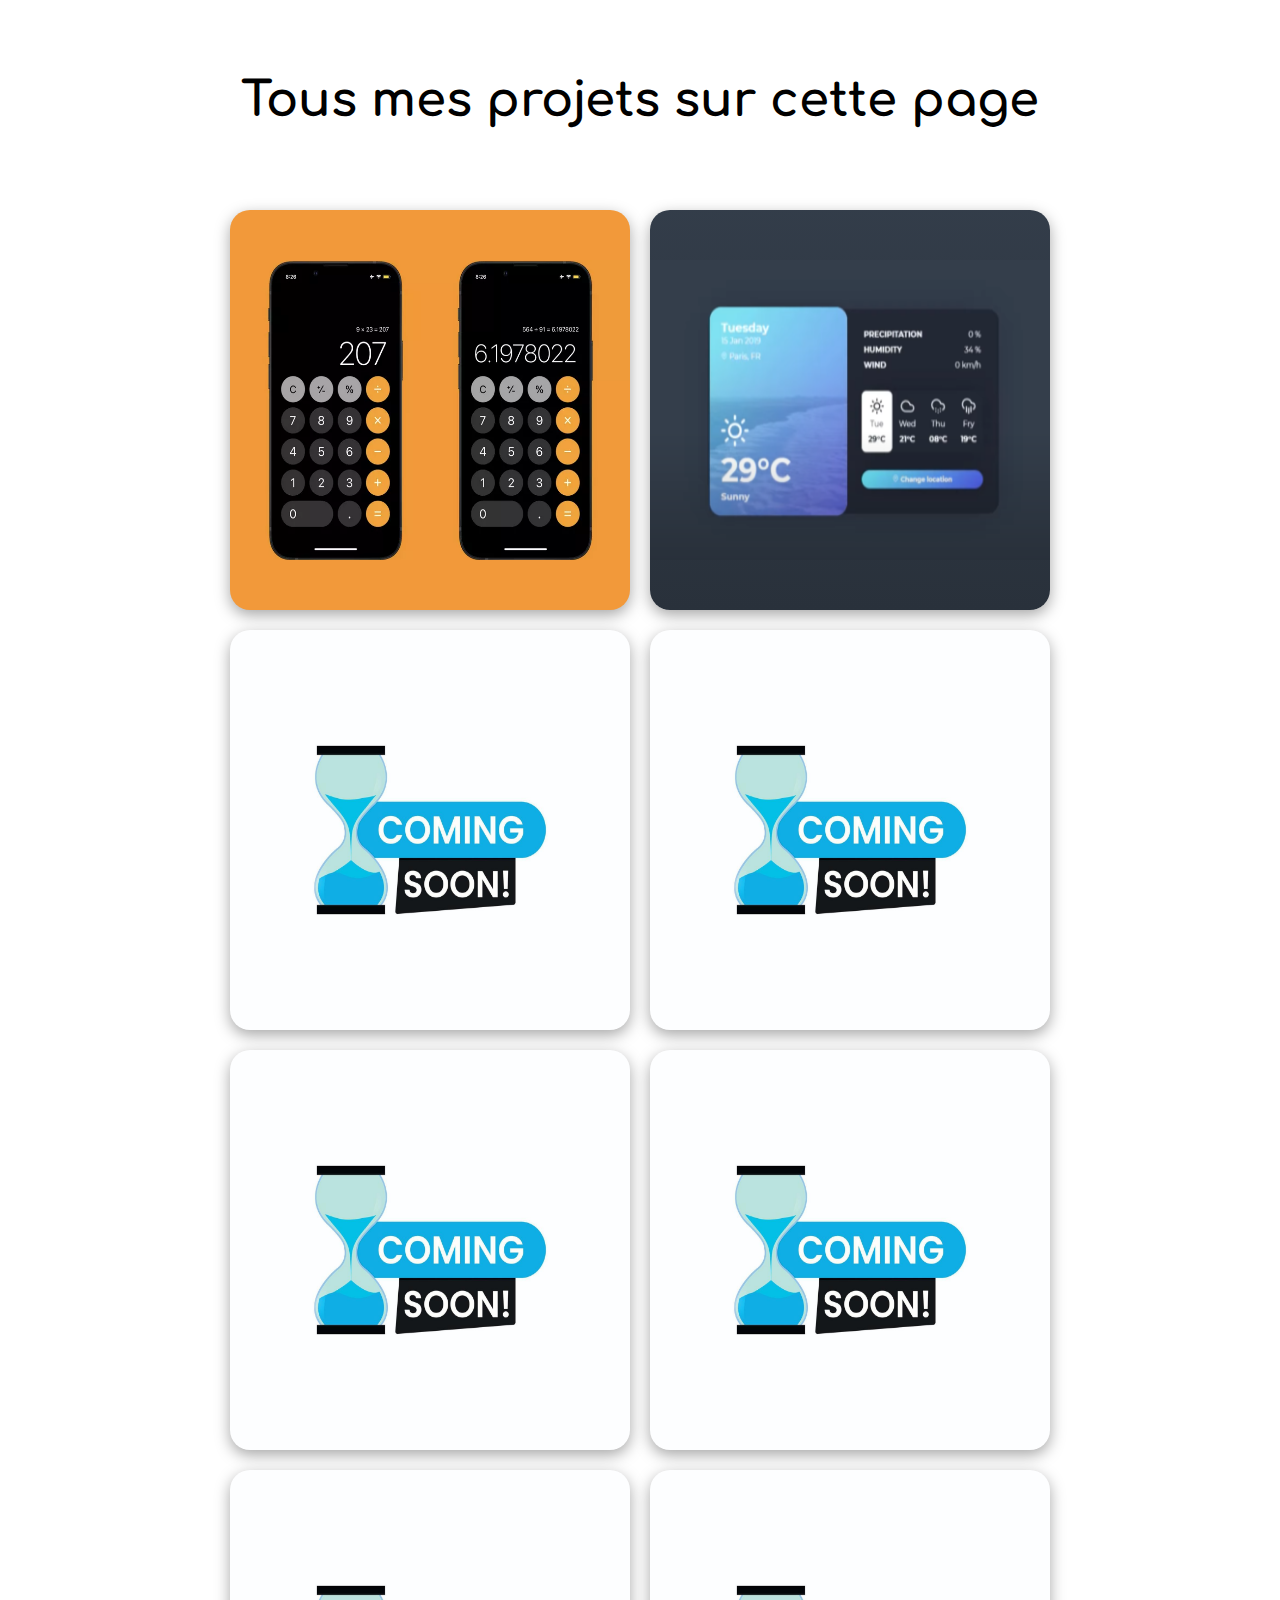
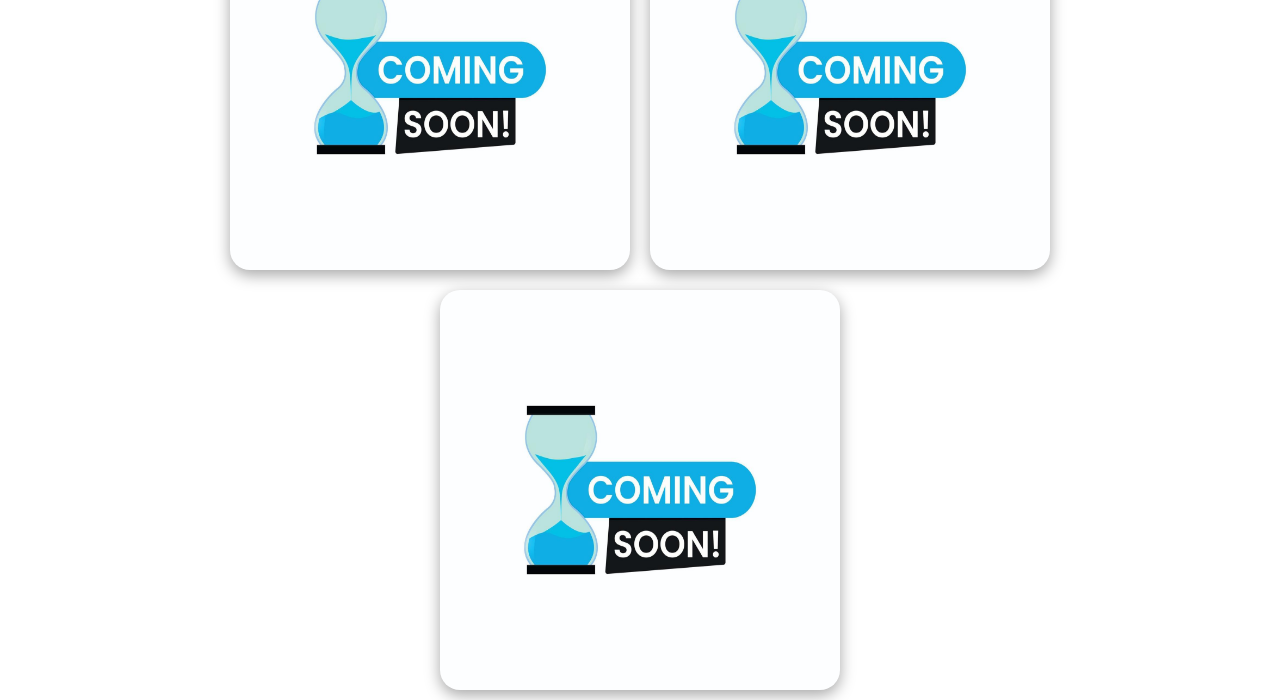
==== index.html @ 640cd398 "modification de l'aborescence" ====
<!DOCTYPE html>
<html lang="fr">
<head>
    <meta charset="UTF-8">
    <meta name="viewport" content="width=device-width, initial-scale=1.0">
    <title>Mes petits projets</title>
    <link rel="preconnect" href="https://fonts.googleapis.com">
    <link rel="preconnect" href="https://fonts.gstatic.com" crossorigin>
    <link href="https://fonts.googleapis.com/css2?family=Comfortaa:wght@300..700&display=swap" rel="stylesheet">
    <link rel="stylesheet" href="style.css">
</head>
<body>
    <h1>Tous mes projets sur cette page</h1>

    <article id="projets">
        <a href="/Calculatrice/calculatrice.html" class="project_card" id="calculatrice">
            <img src="./img/calculatrice.png">
            <div class="brightness"></div>
            <div class="overlay">
                <p>Calculatrice</p>
            </div>
        </a>

        <a href="meteo.html" class="project_card" id="meteo">
            <img src="./img/meteo.png">
            <div class="brightness"></div>
            <div class="overlay">
                <p>Meteo</p>
            </div>
        </a>

        <a href="#" class="project_card" id="prochainement">
            <img src="./img/prochainement.png">
            <div class="brightness"></div>
            <div class="overlay">
                <p>Prochainement</p>
            </div>
        </a>

        <a href="#" class="project_card" id="prochainement">
            <img src="./img/prochainement.png">
            <div class="brightness"></div>
            <div class="overlay">
                <p>Prochainement</p>
            </div>
        </a>

        <a href="#" class="project_card" id="prochainement">
            <img src="./img/prochainement.png">
            <div class="brightness"></div>
            <div class="overlay">
                <p>Prochainement</p>
            </div>
        </a>

        <a href="#" class="project_card" id="prochainement">
            <img src="./img/prochainement.png">
            <div class="brightness"></div>
            <div class="overlay">
                <p>Prochainement</p>
            </div>
        </a>

        <a href="#" class="project_card" id="prochainement">
            <img src="./img/prochainement.png">
            <div class="brightness"></div>
            <div class="overlay">
                <p>Prochainement</p>
            </div>
        </a>

        <a href="#" class="project_card" id="prochainement">
            <img src="./img/prochainement.png">
            <div class="brightness"></div>
            <div class="overlay">
                <p>Prochainement</p>
            </div>
        </a>

        <a href="#" class="project_card" id="prochainement">
            <img src="./img/prochainement.png">
            <div class="brightness"></div>
            <div class="overlay">
                <p>Prochainement</p>
            </div>
        </a>
    </article>

    <script src="script.js"></script>
</body>
</html>
---- style.css ----
*{
    padding: 0;
    margin: 0;
    font-family: "Comfortaa", sans-serif;
}

/*HEADER*/

h1{
    display: flex;
    align-items: center;
    justify-content: center;
    text-align: center;
    font-size: 3em;
    height: 200px;
    font-weight: 700;
}

body{
    display: flex;
    flex-direction: column;
    align-items: center;
}

/*ARTICLE CONTENANT LES PROJETS*/
#projets{
    display: flex;
    flex-wrap: wrap;
    justify-content: center;
    width: 85%;
}

/*CLASS CARTES*/
.project_card{
    width: 400px;
    height: 400px;
    display: flex;
    align-items: center;
    justify-content: center;
    text-decoration: none;
    margin: 10px;
    box-shadow: rgba(0, 0, 0, 0.35) 0px 5px 15px;
    border-radius: 20px;
    transition: .5s;
}

.project_card img{
    height: 75%;
    width: 100%;
    transition: .5s;
}

.project_card:hover{
    transform: scale(1.02);
}

.project_card:hover img{
   filter: blur(5px);
}

.overlay {
    font-size: 1.8em;
    position: absolute;
    display: flex;
    justify-content: center;
    align-items: center;
    text-align: center;
    color: #fff;
    width: 300px;
    height: 50px;
    border-radius: 50px;
    opacity: 0;
    display: flex;
}

.overlay p{
    text-align: center;
}

.project_card:hover .brightness{
    opacity: .2;
}

.project_card:hover .overlay{
    opacity: 1;
}

.brightness{
    position: absolute;
    width: 400px;
    height: 400px;
    background-color: black;
    opacity: 0;
    border-radius: 20px;
    transition: .5s;
}

/*CALCULATRICE*/
#prochainement{
    background-color: #FDFEFF
}

/*CALCULATRICE*/
#calculatrice{
    background-color: #f2993a
}

/*METEO*/
#meteo{
    background: linear-gradient(0deg, rgba(41,49,59,1) 0%, rgba(52,62,75,1) 110%);
}
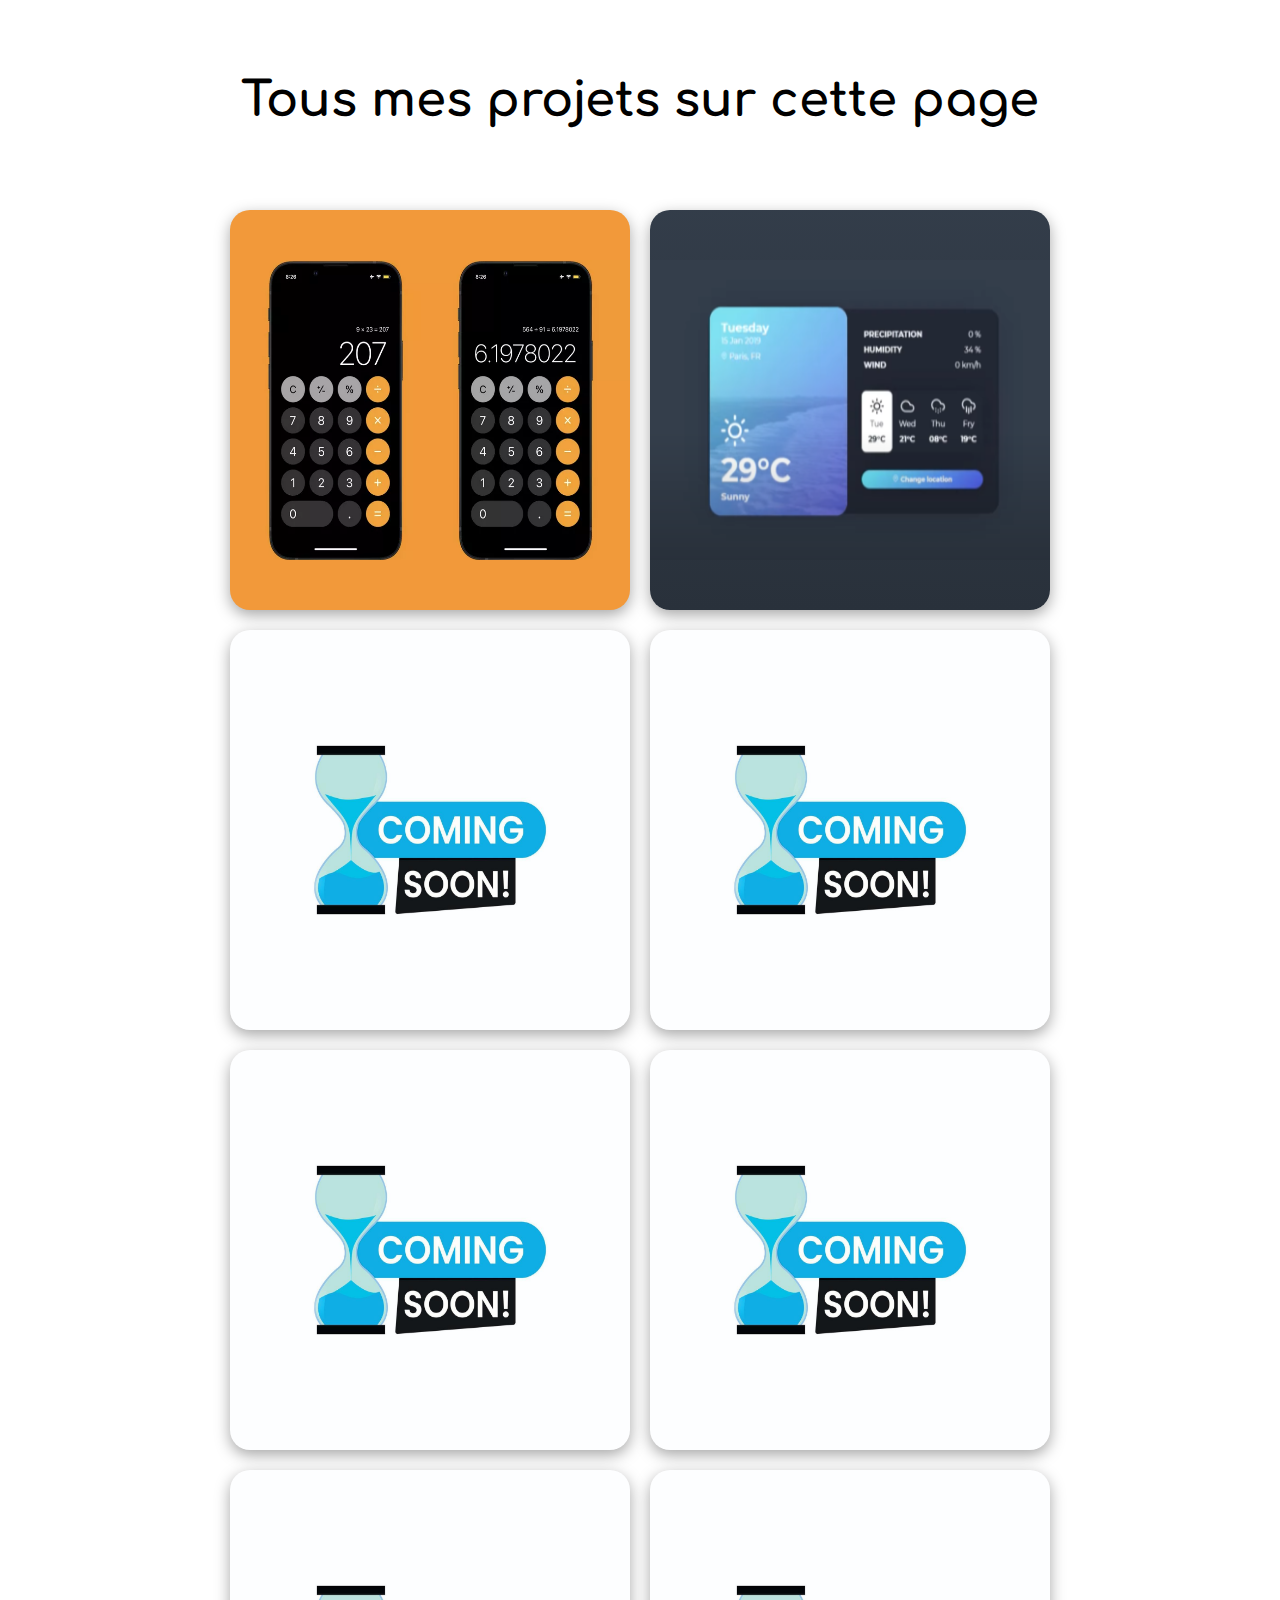
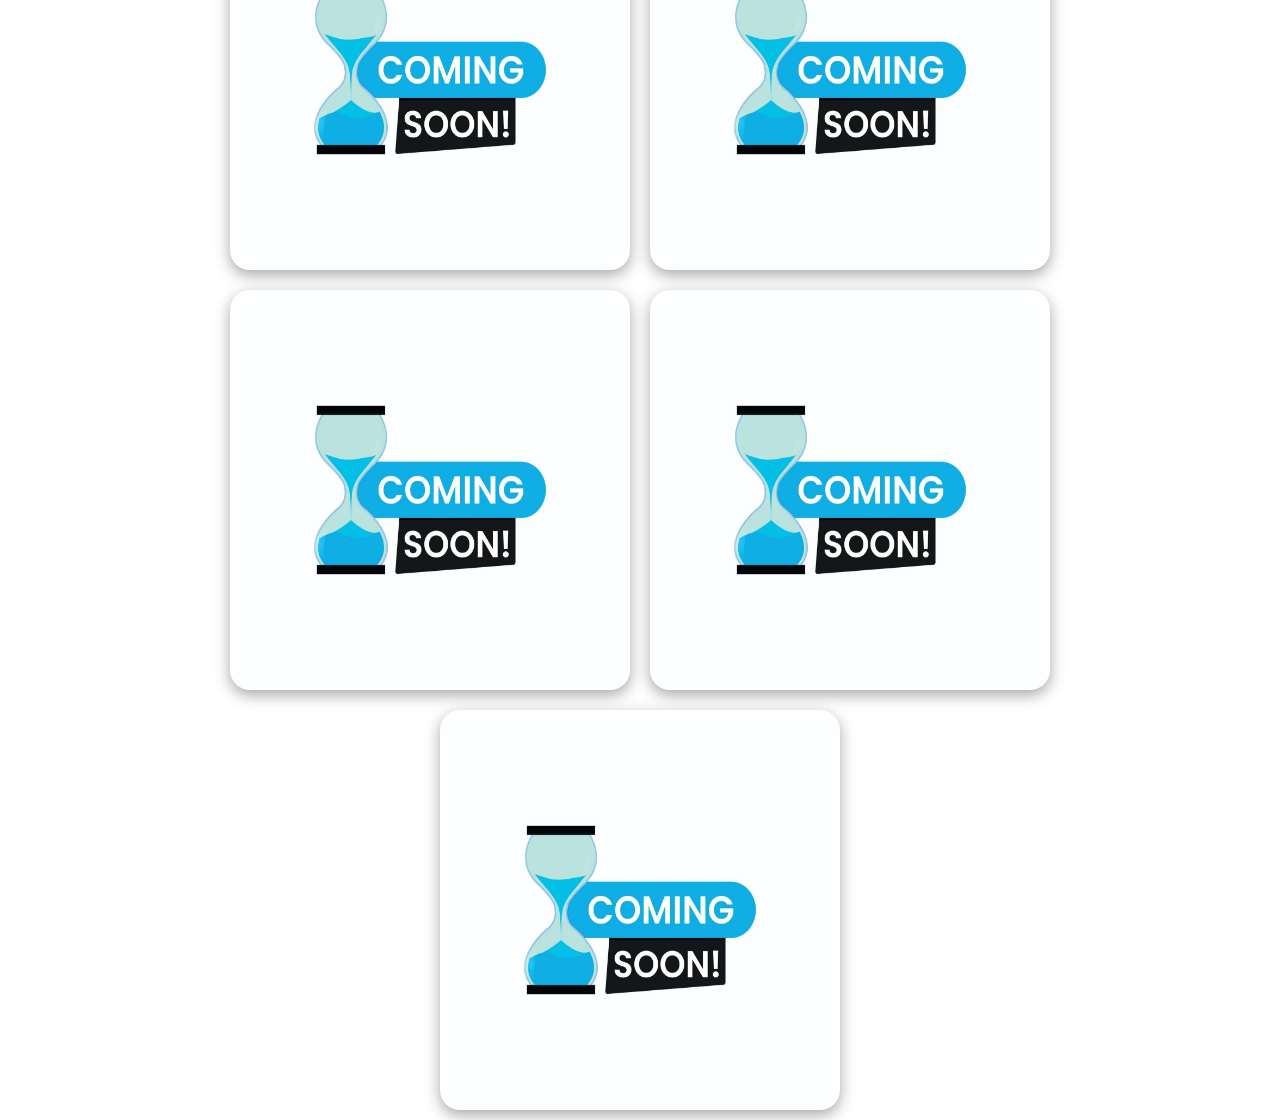
==== commit 93c56d08: "MAJ des liens et création du nouveau projet météo" ====
--- a/index.html
+++ b/index.html
@@ -12,80 +12,119 @@
 <body>
     <h1>Tous mes projets sur cette page</h1>
 
-    <article id="projets">
-        <a href="/Calculatrice/calculatrice.html" class="project_card" id="calculatrice">
-            <img src="./img/calculatrice.png">
-            <div class="brightness"></div>
-            <div class="overlay">
-                <p>Calculatrice</p>
-            </div>
-        </a>
+    <section id="projets">
+        
+            <a href="./Calculatrice/calculatrice.html" class="project_card" id="calculatrice">
+                <img src="./img/calculatrice.png">
+                <div class="brightness"></div>
+                <div class="overlay">
+                    <p>Calculatrice</p>
+                </div>
+            </a>
+        </article>
+        
+        <article class="articleCarte">
+            <a href="./Meteo/meteo.html" class="project_card" id="meteo">
+                <img src="./img/meteo.png">
+                <div class="brightness"></div>
+                <div class="overlay">
+                    <p>Meteo</p>
+                </div>
+            </a>
+        </article>
 
-        <a href="meteo.html" class="project_card" id="meteo">
-            <img src="./img/meteo.png">
-            <div class="brightness"></div>
-            <div class="overlay">
-                <p>Meteo</p>
-            </div>
-        </a>
 
-        <a href="#" class="project_card" id="prochainement">
-            <img src="./img/prochainement.png">
-            <div class="brightness"></div>
-            <div class="overlay">
-                <p>Prochainement</p>
-            </div>
-        </a>
+        <article class="articleCarte">
+            <a href="#" class="project_card" id="prochainement">
+                <img src="./img/prochainement.png">
+                <div class="brightness"></div>
+                <div class="overlay">
+                    <p>Prochainement</p>
+                </div>
+            </a>
+        </article>    
+        
+        <article class="articleCarte">
+            <a href="#" class="project_card" id="prochainement">
+                <img src="./img/prochainement.png">
+                <div class="brightness"></div>
+                <div class="overlay">
+                    <p>Prochainement</p>
+                </div>
+            </a>
+        </article>  
 
-        <a href="#" class="project_card" id="prochainement">
-            <img src="./img/prochainement.png">
-            <div class="brightness"></div>
-            <div class="overlay">
-                <p>Prochainement</p>
-            </div>
-        </a>
+        <article class="articleCarte">
+            <a href="#" class="project_card" id="prochainement">
+                <img src="./img/prochainement.png">
+                <div class="brightness"></div>
+                <div class="overlay">
+                    <p>Prochainement</p>
+                </div>
+            </a>
+        </article>  
 
-        <a href="#" class="project_card" id="prochainement">
-            <img src="./img/prochainement.png">
-            <div class="brightness"></div>
-            <div class="overlay">
-                <p>Prochainement</p>
-            </div>
-        </a>
+        <article class="articleCarte">
+            <a href="#" class="project_card" id="prochainement">
+                <img src="./img/prochainement.png">
+                <div class="brightness"></div>
+                <div class="overlay">
+                    <p>Prochainement</p>
+                </div>
+            </a>
+        </article>  
 
-        <a href="#" class="project_card" id="prochainement">
-            <img src="./img/prochainement.png">
-            <div class="brightness"></div>
-            <div class="overlay">
-                <p>Prochainement</p>
-            </div>
-        </a>
+        <article class="articleCarte">
+            <a href="#" class="project_card" id="prochainement">
+                <img src="./img/prochainement.png">
+                <div class="brightness"></div>
+                <div class="overlay">
+                    <p>Prochainement</p>
+                </div>
+            </a>
+        </article>  
 
-        <a href="#" class="project_card" id="prochainement">
-            <img src="./img/prochainement.png">
-            <div class="brightness"></div>
-            <div class="overlay">
-                <p>Prochainement</p>
-            </div>
-        </a>
+        <article class="articleCarte">
+            <a href="#" class="project_card" id="prochainement">
+                <img src="./img/prochainement.png">
+                <div class="brightness"></div>
+                <div class="overlay">
+                    <p>Prochainement</p>
+                </div>
+            </a>
+        </article>  
 
-        <a href="#" class="project_card" id="prochainement">
-            <img src="./img/prochainement.png">
-            <div class="brightness"></div>
-            <div class="overlay">
-                <p>Prochainement</p>
-            </div>
-        </a>
+        <article class="articleCarte">
+            <a href="#" class="project_card" id="prochainement">
+                <img src="./img/prochainement.png">
+                <div class="brightness"></div>
+                <div class="overlay">
+                    <p>Prochainement</p>
+                </div>
+            </a>
+        </article>  
 
-        <a href="#" class="project_card" id="prochainement">
-            <img src="./img/prochainement.png">
-            <div class="brightness"></div>
-            <div class="overlay">
-                <p>Prochainement</p>
-            </div>
-        </a>
-    </article>
+        <article class="articleCarte">
+            <a href="#" class="project_card" id="prochainement">
+                <img src="./img/prochainement.png">
+                <div class="brightness"></div>
+                <div class="overlay">
+                    <p>Prochainement</p>
+                </div>
+            </a>
+        </article>  
+
+        <article class="articleCarte">
+            <a href="#" class="project_card" id="prochainement">
+                <img src="./img/prochainement.png">
+                <div class="brightness"></div>
+                <div class="overlay">
+                    <p>Prochainement</p>
+                </div>
+            </a>
+        </article>  
+    </section>
 
     <script src="script.js"></script>
 </body>
-</html>+</html>
--- a/style.css
+++ b/style.css
@@ -41,13 +41,13 @@
     margin: 10px;
     box-shadow: rgba(0, 0, 0, 0.35) 0px 5px 15px;
     border-radius: 20px;
-    transition: .5s;
+    transition: .4s;
 }
 
 .project_card img{
     height: 75%;
     width: 100%;
-    transition: .5s;
+    transition: .4s;
 }
 
 .project_card:hover{
